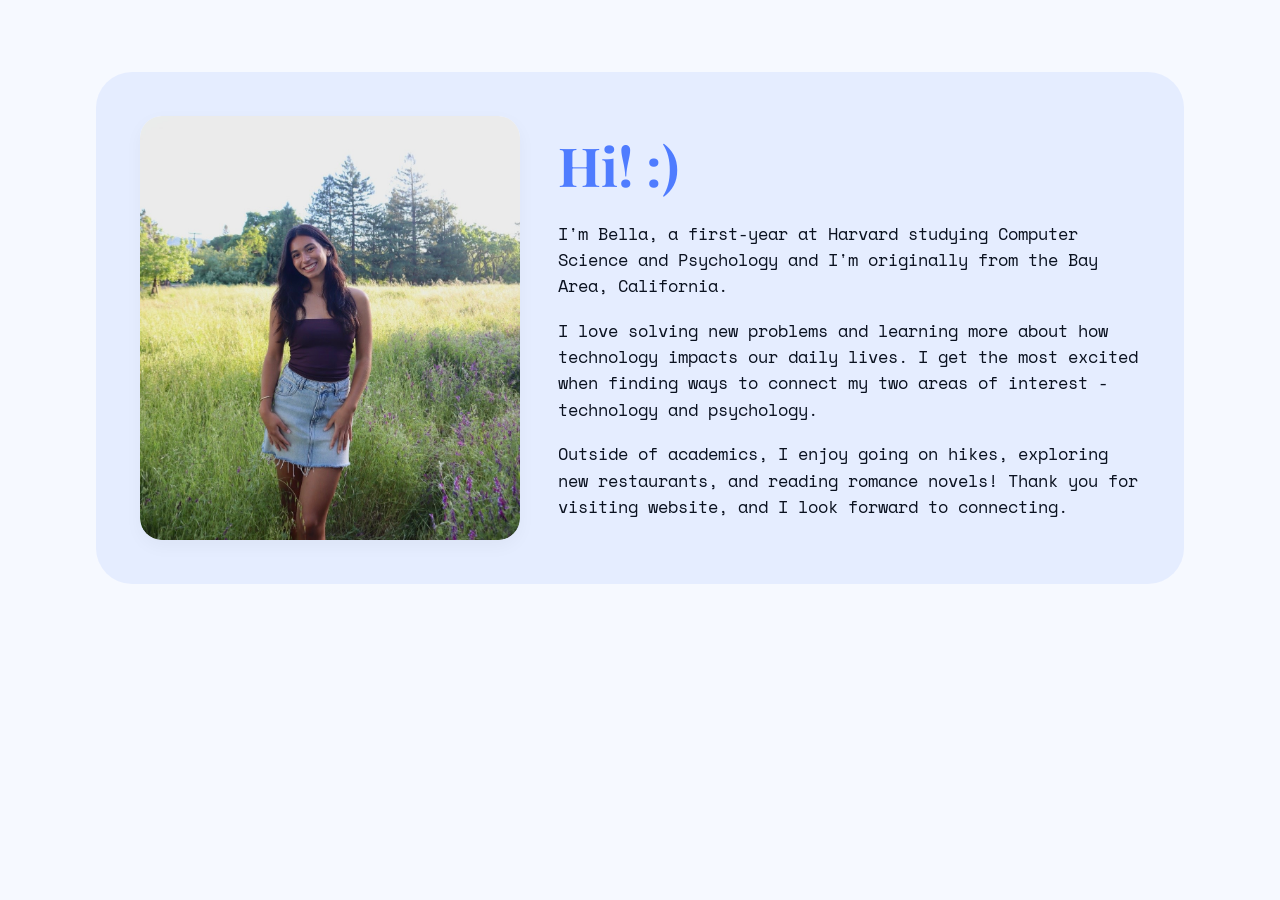
==== about.html @ c7327dbe "Save specific local edits" ====
<!doctype html>
<html>

<head>
    <title>About | Bella Meneses</title>
    <meta charset="utf-8" name="viewport" content="width=device-width, initial-scale=1">

    <link href="https://use.fontawesome.com/releases/v5.2.0/css/all.css" rel="stylesheet">
    <link href="css/frame.css" rel="stylesheet">
    <link href="css/controls.css" rel="stylesheet">
    <link href="css/custom.css" rel="stylesheet">

    <link rel="preconnect" href="https://fonts.googleapis.com">
    <link rel="preconnect" href="https://fonts.gstatic.com" crossorigin>
    <link
        href="https://fonts.googleapis.com/css2?family=Playfair+Display:wght@500;700&family=Space+Mono:wght@400;700&display=swap"
        rel="stylesheet">

    <script src="https://ajax.googleapis.com/ajax/libs/jquery/3.3.1/jquery.min.js"></script>
    <script src="js/menu.js"></script>
    <script src="js/footer.js"></script>
    <script src="js/custom.js"></script>
</head>

<body>
    <div class="menu-container"></div>

    <section class="about-section">
        <div class="about-card">
            <!-- LEFT: Photo -->
            <div class="about-photo">
                <img src="img/about-bella.JPG" alt="Photo of Bella" />
            </div>

            <!-- RIGHT: Text (same text as yours) -->
            <div class="about-text">
                <h1 class="about-title">Hi! :)</h1>

                <p>
                    I'm Bella, a first-year at Harvard studying Computer Science and Psychology and I'm originally from
                    the Bay Area, California.
                </p>

                <p>
                    I love solving new problems and learning more about how technology impacts our daily
                    lives. I get the most excited when finding ways to connect my two areas of interest - technology and
                    psychology.
                </p>

                <p>
                    Outside of academics, I enjoy going on hikes, exploring new restaurants, and reading romance novels!
                    Thank you for visiting website, and I look forward to connecting.
                </p>
            </div>
        </div>
    </section>
</body>

</html>
---- css/controls.css ----
/*************************************************************************
 * GitHub: https://github.com/yenchiah/project-website-template
 * Version: v3.44
 * This CSS file has control elements that do not require JavaScript
 * If you want to keep this template updated, avoid modifying this file
 * Instead, add your own CSS in the custom.css file
 *************************************************************************/

.custom-image-button {
  display: flex;
  flex-direction: column;
  flex-wrap: wrap;
  justify-content: flex-start;
  align-items: stretch;
  align-content: stretch;
  box-sizing: border-box;
  text-decoration: none;
  -webkit-touch-callout: none;
  -webkit-user-select: none;
  -khtml-user-select: none;
  -moz-user-select: none;
  -ms-user-select: none;
  user-select: none;
}

.custom-button {
  font-family: 'Open Sans', Helvetica, Arial, sans-serif;
  padding: 10px 20px;
  text-align: center;
  font-size: 14px;
  line-height: 15px;
  outline: none;
  border-radius: 2px;
  cursor: pointer;
  box-shadow: none;
  transition: background-color 0.1s, box-shadow 0.1s, border 0.1s;
  text-decoration: none;
  display: block;
  box-sizing: border-box;
  color: white;
  border: 1px solid #7d7d7d;
  background-color: #7d7d7d;
  -webkit-touch-callout: none;
  -webkit-user-select: none;
  -khtml-user-select: none;
  -moz-user-select: none;
  -ms-user-select: none;
  user-select: none;
}

.custom-button:not(:disabled):hover {
  background-color: #4d4d4d;
  border-color: #4d4d4d;
}

.custom-button:not(:disabled):active {
  background-color: #4d4d4d;
  border-color: #4d4d4d;
}

.custom-button:disabled {
  opacity: 0.4;
  cursor: default;
}

.custom-button-primary {
  background-color: #007bff;
  border-color: #007bff;
}

.custom-button-primary:not(:disabled):hover {
  background-color: #005cbf;
  border-color: #005cbf;
}

.custom-button-primary:not(:disabled):active {
  background-color: #005cbf;
  border-color: #005cbf;
}

.custom-button-danger {
  background-color: #dc3545;
  border-color: #dc3545;
}

.custom-button-danger:not(:disabled):hover {
  background-color: #a71120;
  border-color: #a71120;
}

.custom-button-danger:not(:disabled):active {
  background-color: #a71120;
  border-color: #a71120;
}

.custom-button-info {
  background-color: #17a2b8;
  border-color: #17a2b8;
}

.custom-button-info:not(:disabled):hover {
  background-color: #007082;
  border-color: #007082;
}

.custom-button-info:not(:disabled):active {
  background-color: #007082;
  border-color: #007082;
}

.custom-button-flat {
  font-family: 'Open Sans', Helvetica, Arial, sans-serif;
  text-align: center;
  font-size: 16px;
  line-height: 16px;
  outline: none;
  border-radius: 48px;
  cursor: pointer;
  box-shadow: none;
  transition: background-color 0.1s, box-shadow 0.1s, border 0.1s;
  text-decoration: none;
  color: black;
  border: 1px solid #777777;
  background-color: white;
  padding: 13px;
  display: flex;
  flex-direction: row;
  flex-wrap: wrap;
  justify-content: center;
  align-items: center;
  align-content: center;
  box-sizing: border-box;
  -webkit-touch-callout: none;
  -webkit-user-select: none;
  -khtml-user-select: none;
  -moz-user-select: none;
  -ms-user-select: none;
  user-select: none;
}

.custom-button-flat.large {
  font-size: 18px;
  line-height: 18px;
  padding: 17px;
  border-radius: 56px;
}

.custom-button-flat.small {
  font-size: 14px;
  line-height: 14px;
  padding: 12px;
  border-radius: 42px;
}

.custom-button-flat:disabled {
  opacity: 0.4;
  cursor: default;
}

.custom-button-flat img {
  width: 20px;
  height: 20px;
}

.custom-button-flat.small img {
  width: 16px;
  height: 16px;
}

.custom-button-flat.large img {
  width: 24px;
  height: 24px;
}

.custom-button-flat span {
  margin-left: 6px;
}

input.custom-textbox,
textarea.custom-textbox {
  font-family: 'Source Sans Pro', Helvetica, Arial, sans-serif;
  box-sizing: border-box;
  padding: 5px 10px;
  background: rgb(255, 255, 255);
  border: 1px solid #7d7d7d;
  font-size: 16px;
  outline: none;
  border-radius: 2px;
  resize: vertical;
}

input.custom-textbox {
  min-height: 37px;
  max-height: 37px;
}

textarea.custom-textbox {
  min-height: 60px;
  max-height: 200px;
}

input[readonly].custom-textbox,
textarea[readonly].custom-textbox {
  cursor: default;
  background: rgb(230, 230, 230);
}

.control-group {
  display: flex;
  flex-direction: row;
  flex-wrap: wrap;
  justify-content: flex-start;
  align-items: center;
  align-content: stretch;
  box-sizing: border-box;
  -webkit-touch-callout: none;
  -webkit-user-select: none;
  -khtml-user-select: none;
  -moz-user-select: none;
  -ms-user-select: none;
  user-select: none;
}

.control-group .custom-image-button {
  margin: 10px 0 10px 0;
}

.control-group .custom-image-button:not(:last-child) {
  margin-right: 15px;
}

.control-group .custom-button {
  margin: 10px 0 10px 0;
}

.control-group .custom-button:not(:last-child) {
  margin-right: 15px;
}

.control-group .custom-button-flat {
  margin: 10px 0 10px 0;
}

.control-group .custom-button-flat:not(:last-child) {
  margin-right: 15px;
}

.control-group .custom-textbox {
  margin: 10px 0 10px 0;
}

.control-group .custom-textbox:not(:last-child) {
  margin-right: 15px;
}

@media screen and (max-width: 500px) {
  .stretch-on-mobile {
    margin-left: 0 !important;
    margin-right: 0 !important;
    flex: 1 0 100%;
    max-width: 100%;
  }
}

.pulse-white {
  box-shadow: 0 0 0 rgba(255, 255, 255, 0.5);
  animation: pulse-white 2s infinite;
}

@-webkit-keyframes pulse-white {
  0% {
    -webkit-box-shadow: 0 0 0 0 rgba(255, 255, 255, 0.5);
  }

  70% {
    -webkit-box-shadow: 0 0 0 15px rgba(255, 255, 255, 0);
  }

  100% {
    -webkit-box-shadow: 0 0 0 0 rgba(255, 255, 255, 0);
  }
}

@keyframes pulse-white {
  0% {
    -moz-box-shadow: 0 0 0 0 rgba(255, 255, 255, 0.5);
    box-shadow: 0 0 0 0 rgba(255, 255, 255, 0.5);
  }

  70% {
    -moz-box-shadow: 0 0 0 15px rgba(255, 255, 255, 0);
    box-shadow: 0 0 0 15px rgba(255, 255, 255, 0);
  }

  100% {
    -moz-box-shadow: 0 0 0 0 rgba(255, 255, 255, 0);
    box-shadow: 0 0 0 0 rgba(255, 255, 255, 0);
  }
}

.pulse-black {
  box-shadow: 0 0 0 rgba(0, 0, 0, 0.5);
  animation: pulse-black 2s infinite;
}

@-webkit-keyframes pulse-black {
  0% {
    -webkit-box-shadow: 0 0 0 0 rgba(0, 0, 0, 0.5);
  }

  70% {
    -webkit-box-shadow: 0 0 0 15px rgba(0, 0, 0, 0);
  }

  100% {
    -webkit-box-shadow: 0 0 0 0 rgba(0, 0, 0, 0);
  }
}

@keyframes pulse-black {
  0% {
    -moz-box-shadow: 0 0 0 0 rgba(0, 0, 0, 0.5);
    box-shadow: 0 0 0 0 rgba(0, 0, 0, 0.5);
  }

  70% {
    -moz-box-shadow: 0 0 0 15px rgba(0, 0, 0, 0);
    box-shadow: 0 0 0 15px rgba(0, 0, 0, 0);
  }

  100% {
    -moz-box-shadow: 0 0 0 0 rgba(0, 0, 0, 0);
    box-shadow: 0 0 0 0 rgba(0, 0, 0, 0);
  }
}

.pulse-primary {
  box-shadow: 0 0 0 rgba(0, 123, 255, 0.5);
  animation: pulse-primary 2s infinite;
}

@-webkit-keyframes pulse-primary {
  0% {
    -webkit-box-shadow: 0 0 0 0 rgba(0, 123, 255, 0.5);
  }

  70% {
    -webkit-box-shadow: 0 0 0 15px rgba(0, 123, 255, 0);
  }

  100% {
    -webkit-box-shadow: 0 0 0 0 rgba(0, 123, 255, 0);
  }
}

@keyframes pulse-primary {
  0% {
    -moz-box-shadow: 0 0 0 0 rgba(0, 123, 255, 0.5);
    box-shadow: 0 0 0 0 rgba(0, 123, 255, 0.5);
  }

  70% {
    -moz-box-shadow: 0 0 0 15px rgba(0, 123, 255, 0);
    box-shadow: 0 0 0 15px rgba(0, 123, 255, 0);
  }

  100% {
    -moz-box-shadow: 0 0 0 0 rgba(0, 123, 255, 0);
    box-shadow: 0 0 0 0 rgba(0, 123, 255, 0);
  }
}

.pulse-danger {
  box-shadow: 0 0 0 rgba(220, 53, 69, 0.5);
  animation: pulse-danger 2s infinite;
}

@-webkit-keyframes pulse-danger {
  0% {
    -webkit-box-shadow: 0 0 0 0 rgba(220, 53, 69, 0.5);
  }

  70% {
    -webkit-box-shadow: 0 0 0 15px rgba(220, 53, 69, 0);
  }

  100% {
    -webkit-box-shadow: 0 0 0 0 rgba(220, 53, 69, 0);
  }
}

@keyframes pulse-danger {
  0% {
    -moz-box-shadow: 0 0 0 0 rgba(220, 53, 69, 0.5);
    box-shadow: 0 0 0 0 rgba(220, 53, 69, 0.5);
  }

  70% {
    -moz-box-shadow: 0 0 0 15px rgba(220, 53, 69, 0);
    box-shadow: 0 0 0 15px rgba(220, 53, 69, 0);
  }

  100% {
    -moz-box-shadow: 0 0 0 0 rgba(220, 53, 69, 0);
    box-shadow: 0 0 0 0 rgba(220, 53, 69, 0);
  }
}

.pulse-info {
  box-shadow: 0 0 0 rgba(23, 162, 184, 0.5);
  animation: pulse-info 2s infinite;
}

@-webkit-keyframes pulse-info {
  0% {
    -webkit-box-shadow: 0 0 0 0 rgba(23, 162, 184, 0.5);
  }

  70% {
    -webkit-box-shadow: 0 0 0 15px rgba(23, 162, 184, 0);
  }

  100% {
    -webkit-box-shadow: 0 0 0 0 rgba(23, 162, 184, 0);
  }
}

@keyframes pulse-info {
  0% {
    -moz-box-shadow: 0 0 0 0 rgba(23, 162, 184, 0.5);
    box-shadow: 0 0 0 0 rgba(23, 162, 184, 0.5);
  }

  70% {
    -moz-box-shadow: 0 0 0 15px rgba(23, 162, 184, 0);
    box-shadow: 0 0 0 15px rgba(23, 162, 184, 0);
  }

  100% {
    -moz-box-shadow: 0 0 0 0 rgba(23, 162, 184, 0);
    box-shadow: 0 0 0 0 rgba(23, 162, 184, 0);
  }
}

:root {
    --radius-sm: 12px;
    --radius-md: 16px;
    --radius-lg: 20px;
    --shadow-sm: 0 3px 10px rgba(0, 0, 0, 0.08);
    --shadow-md: 0 6px 15px rgba(0, 0, 0, 0.15);
    --shadow-lg: 0 15px 35px rgba(0, 0, 0, 0.12);
    --gradient-bg: linear-gradient(to bottom right, #eef4ff, #f7ecff);
    --gradient-nav: linear-gradient(135deg, #4b6cb7, #182848);
    --primary-blue: #4f6df5;
}
---- css/custom.css ----
/*************************************************************************
 * Your custom CSS file
 *************************************************************************/

.custom-dropdown {
  width: 240px;
}

.custom-textbox {
  width: 240px;
}

#dialog-1,
#dialog-2,
#dialog-3,
#dialog-4,
#share-dialog {
  display: none;
}

#share-url {
  width: 100%;
  -webkit-touch-callout: default !important;
  -webkit-user-select: text !important;
  -khtml-user-select: text !important;
  -moz-user-select: text !important;
  -ms-user-select: text !important;
  user-select: text !important;
}

#share-url-copy-prompt {
  display: none;
  color: #007bff;
}


:root {
    --radius-sm: 12px;
    --radius-md: 16px;
    --radius-lg: 20px;
    --shadow-sm: 0 3px 10px rgba(0, 0, 0, 0.08);
    --shadow-md: 0 6px 15px rgba(0, 0, 0, 0.15);
    --shadow-lg: 0 15px 35px rgba(0, 0, 0, 0.12);
    --gradient-bg: linear-gradient(to bottom right, #eef4ff, #f7ecff);
    --gradient-nav: linear-gradient(135deg, #4b6cb7, #182848);
    --primary-blue: #4f6df5;
}

:root{
  --hero-ink: #0b1220;
  --hero-accent: #4f7cff;     /* main blue */
  --hero-accent-soft: #7aa7ff;/* lighter blue */
  --hero-pill: #dbeafe;       /* very light blue pill */
  --hero-bg: #f6f9ff;         /* page background tint */
}

/* hero layout */
.hero{
  background: var(--hero-bg);
  padding: 80px 24px 60px 24px;
}

.hero-inner{
  width: min(860px, 100%);
}

.hero-title{
  font-family: "Playfair Display", serif;
  font-weight: 700;
  letter-spacing: -0.02em;
  color: var(--hero-ink);
  font-size: clamp(56px, 6vw, 92px);
  line-height: 1.02;
  margin: 0 0 18px;
}

.hero-subtitle{
  font-family: "Playfair Display", serif;
  font-weight: 500;
  color: var(--hero-accent);
  font-size: clamp(22px, 2.6vw, 34px);
  line-height: 1.15;
  margin: 0 0 34px;
}

.hero-text{
  font-family: "Space Mono", monospace;
  color: #0b1220;
  font-size: clamp(16px, 1.6vw, 20px);
  line-height: 1.9;
  max-width: 44ch;
  margin: 0 0 42px;
}

/* pills (if you add icons/links under hero later) */
.hero-actions{
  display: flex;
  gap: 22px;
  align-items: center;
}

.pill{
  width: 140px;
  height: 74px;
  border-radius: 999px;
  background: var(--hero-pill);
  display: inline-flex;
  align-items: center;
  justify-content: center;
  text-decoration: none;
  transition: transform 0.12s ease, filter 0.12s ease;
}

.pill:hover{ transform: translateY(-2px); filter: brightness(0.98); }

.pill i, .pill svg, .pill img{
  font-size: 34px;
  width: 34px;
  height: 34px;
  color: var(--hero-accent);
}

.menu-index {
  color: #4f7cff !important;
  opacity: 1 !important;
  font-weight: 700 !important;
}

:root{
  --nav-ink: #0b1220;
  --nav-muted: rgba(79,124,255,0.45);
  --nav-accent: var(--hero-accent);
}

/* container injected by template */
.menu-container{
  position: sticky;
  top: 0;
  z-index: 1000;
  background: var(--nav-bg);
}

/* the navbar */
.topnav{
  height: 72px;
  display: flex;
  align-items: center;
  justify-content: space-between;
  gap: 24px;

  width: min(1100px, calc(100% - 48px));
  margin: 0 auto;
}

/* left brand */
.topnav-brand{
  font-family: "Playfair Display", serif;
  font-weight: 700;
  color: var(--nav-accent);
  text-decoration: none;
  font-size: 22px;
  letter-spacing: -0.01em;
  white-space: nowrap;
}

/* center links */
.topnav-links{
  display: flex;
  align-items: center;
  gap: 28px;
}

.topnav-link{
  font-family: "Space Mono", monospace;
  font-size: 15px;
  color: var(--nav-muted);
  text-decoration: none;
  padding: 6px 0;
  position: relative;
  transition: color 0.12s ease;
}

.topnav-link:hover{
  color: var(--nav-accent);
}

/* active underline like screenshot */
.topnav-link.is-active{
  color: var(--nav-accent);
}

.topnav-link.is-active::after{
  content: "";
  position: absolute;
  left: 0;
  right: 0;
  bottom: -6px;
  height: 3px;
  border-radius: 999px;
  background: var(--nav-accent);
}

/* right icons */
.topnav-icons{
  display: flex;
  align-items: center;
  gap: 18px;
}

.topnav-icon{
  color: var(--nav-accent);
  text-decoration: none;
  font-size: 18px;
  line-height: 1;
  opacity: 0.9;
  transition: transform 0.12s ease, opacity 0.12s ease;
}

.topnav-icon:hover{
  transform: translateY(-1px);
  opacity: 1;
}

/* mobile: collapse center links (simple version) */
@media (max-width: 820px){
  .topnav{
    height: auto;
    padding: 14px 0;
    flex-wrap: wrap;
    row-gap: 10px;
  }

  .topnav-links{
    display: flex;
    flex-wrap: wrap;
    justify-content: center;
    width: 100%;
    gap: 16px 22px;
  }

  .topnav-icons{
    margin-left: auto;
  }
}

/* Make navbar blend into the page */
.menu-container{
  position: sticky;
  top: 0;
  z-index: 1000;

  background: transparent !important;
  box-shadow: none !important;
  border: none !important;
}

/* Give the nav itself the same background as the hero/page */
.topnav{
  background: var(--hero-bg);
  box-shadow: none !important;
  border: none !important;
}

html, body{
  background: var(--hero-bg);
}

.topnav{
  height: 72px;              /* nav height */
  padding: 0;                /* IMPORTANT: remove tall padding */
  padding-top: 6px;
  display: flex;
  align-items: center;
  justify-content: space-between;
  gap: 24px;

  width: min(1100px, calc(100% - 48px));
  margin: 0 auto;

  background: var(--hero-bg);
  box-shadow: none !important;
  border: none !important;
}


/* Layout: split hero into two columns */
.hero-inner{
  display: flex;
  align-items: center;
  justify-content: space-between;
  gap: 60px;
}

/* Left column */
.hero-text-column{
  flex: 1;
  max-width: 600px;
}

/* Right column */
.hero-image-column{
  flex: 1;
  display: flex;
  justify-content: center;
}

/* Circular image styling */
.hero-image-wrapper{
  width: 400px;
  height: 400px;
  border-radius: 50%;
  overflow: hidden;
  border: 6px solid var(--hero-accent-soft);
  box-shadow: 0 10px 40px rgba(0,0,0,0.08);
}

.hero-image-wrapper img{
  width: 100%;
  height: 100%;
  object-fit: cover;
}

/* Mobile: stack vertically */
@media (max-width: 900px){
  .hero-inner{
    flex-direction: column;
    text-align: center;
  }

  .hero-image-wrapper{
    width: 260px;
    height: 260px;
  }
}

html, body{
  height: auto;
  overflow-x: hidden;
}

/* generic page layout (for About, Experience, etc.) */
.page-section{
  padding: 100px 24px;
  background: var(--hero-bg);
}

.page-inner{
  width: min(900px, 100%);
  margin: 0 auto;
}

.page-title{
  font-family: "Playfair Display", serif;
  font-size: 56px;
  margin-bottom: 50px;
  color: var(--hero-ink);
}

.page-content{
  font-family: "Space Mono", monospace;
  font-size: 18px;
  line-height: 1.9;
  max-width: 65ch;
}

.page-content p{
  margin-bottom: 28px;
}

/* ---------- About card: flex layout for easier sizing ---------- */
.about-section{
  background: var(--hero-bg);
  padding: clamp(40px, 5vw, 72px) 24px;
}

/* smaller card overall and better proportions */
.about-card{
  max-width: 1000px;         /* overall card width */
  margin: 0 auto;
  background: rgba(79,124,255,0.10);
  border-radius: 36px;
  padding: clamp(28px, 3.5vw, 44px);

  display: flex;
  gap: clamp(20px, 3vw, 48px);
  align-items: center;   /* top-align by default */
}

/* left: photo column */
.about-photo{
  flex: 0 0 380px;           /* control how much width the photo takes */
  max-width: 45%;            /* helpful on different viewports */
  overflow: hidden;
  border-radius: 22px;
  background: rgba(255,255,255,0.45);
  display: block;
  box-shadow: 0 6px 18px rgba(0,0,0,0.04);
}

/* the actual image (cropped inside the frame) */
.about-photo img{
  width: 100%;
  height: 100%;
  display: block;
  object-fit: cover;         /* crops but preserves aspect */
  object-position: 50% 30%;  /* move crop up/down: change % to taste */
  border-radius: 21px;       /* make sure corners show in every browser */
}

/* right: text column (less "blocky") */
.about-text{
  flex: 1;
  padding-top: 6px;          /* small top offset so title doesn't sit cramped */
  font-family: "Space Mono", monospace;
  font-size: 17px;
  line-height: 1.55;         /* tighter than before — more compact */
  color: var(--hero-ink);
  max-width: none;           /* allow it to expand horizontally */
}

/* paragraph spacing */
.about-text p{
  margin: 0 0 18px;
}

/* title sizing */
.about-title{
  font-family: "Playfair Display", serif;
  font-weight: 700;
  color: var(--hero-accent);
  font-size: clamp(36px, 4.2vw, 56px);
  margin: 0 0 14px;
}

/* ---------- Responsive: stack nicely on small screens ---------- */
@media (max-width: 920px){
  .about-card{
    flex-direction: column;
    padding: 28px;
    gap: 24px;
    text-align: left;
  }

  .about-photo{
    width: min(420px, 90%);
    margin: 0 auto;
    flex: none;
  }

  .about-text{
    padding-top: 0;
    font-size: 16px;
    line-height: 1.6;
  }

  .about-title{
    font-size: 40px;
    text-align: center;
  }
}

/* ===== Resume / Experience timeline style ===== */

.resume-section{
  padding: 80px 24px 120px;
  max-width: 1050px;
  margin: 0 auto;
}

.resume-heading{
  font-family: "Playfair Display", serif;
  font-size: 56px;
  color: var(--hero-accent);
  margin: 40px 0 34px;
  display: flex;
  align-items: center;
  gap: 22px;
}

.resume-heading::before{
  content: "";
  width: 90px;
  height: 5px;
  background: rgba(79,124,255,0.45);
  border-radius: 999px;
}

.resume-timeline{
  display: flex;
  flex-direction: column;
  gap: 44px;
}

.resume-item{
  display: grid;
  grid-template-columns: 1fr auto;
  gap: 44px;
  align-items: start;

  padding-left: 30px;
  position: relative;
}

.resume-item::before{
  content: "";
  position: absolute;
  left: 0;
  top: 6px;
  width: 14px;
  height: 14px;
  border-radius: 999px;
  background: rgba(79,124,255,0.55);
}

.resume-item::after{
  content: "";
  position: absolute;
  left: 6px;
  top: 26px;
  bottom: -44px; /* matches timeline gap */
  width: 3px;
  background: rgba(79,124,255,0.35);
  border-radius: 999px;
}

.resume-item:last-child::after{
  display: none;
}

.resume-left h3{
  margin: 0 0 10px;
  font-family: "Space Mono", monospace;
  font-size: 22px;
  color: rgba(79,124,255,0.70);
  font-weight: 700;
}

.resume-subtitle{
  margin: 0 0 12px;
  font-family: "Space Mono", monospace;
  font-weight: 700;
  color: var(--hero-ink);
}

.resume-left ul{
  margin: 0;
  padding-left: 18px;
  font-family: "Space Mono", monospace;
  font-size: 16px;
  line-height: 1.65;
  color: var(--hero-ink);
}

.resume-left li{
  margin-bottom: 8px;
}

.resume-date{
  font-family: "Space Mono", monospace;
  font-weight: 700;
  white-space: nowrap;
  color: var(--hero-ink);
  opacity: 0.9;
  padding-top: 6px;
}

/* Skills section */
.resume-skills{
  margin-top: 10px;
  font-family: "Space Mono", monospace;
  font-size: 16px;
  line-height: 1.8;
}

.resume-skill-row{
  display: grid;
  grid-template-columns: 140px 1fr;
  gap: 16px;
  margin-bottom: 12px;
}

.skill-label{
  font-weight: 700;
  color: rgba(79,124,255,0.70);
}

.skill-value{
  color: var(--hero-ink);
}

/* Mobile */
@media (max-width: 820px){
  .resume-heading{
    font-size: 44px;
  }

  .resume-item{
    grid-template-columns: 1fr;
    gap: 12px;
  }

  .resume-date{
    opacity: 0.7;
  }

  .resume-skill-row{
    grid-template-columns: 1fr;
    gap: 4px;
  }
}

/* ===== ULTRA TIGHT SKILLS SPACING ===== */

/* Kill extra space after timeline */
.resume-timeline{
  margin-bottom: 20px !important;
  gap: 28px !important;
}

/* Remove extra spacing above Skills */
.resume-heading{
  margin: 12px 0 14px !important;
}

/* Reduce skill list container spacing */
.resume-skills{
  margin-top: 1px !important;
}

/* Compress each skill row */
.resume-skill-row{
  margin-bottom: 4px !important;
  gap: 8px !important;
}

/* Reduce line spacing slightly */
.skill-value{
  line-height: 1.6 !important;
}

/* ===== Homepage Project Preview Grid ===== */

.project-preview-section{
  padding: 80px 24px;
  background: var(--hero-bg);
}

.project-preview-grid{
  max-width: 1100px;
  margin: 0 auto;
  display: grid;
  grid-template-columns: repeat(3, 1fr);
  gap: 28px;
}

.project-tile{
  position: relative;
  overflow: hidden;
  border-radius: 20px;
  display: block;
}

.project-tile img{
  width: 100%;
  height: 300px;
  object-fit: cover;
  display: block;
  transition: transform 0.4s ease;
}

.tile-overlay{
  position: absolute;
  inset: 0;
  background: rgba(79,124,255,0.6);
  display: flex;
  align-items: center;
  justify-content: center;
  opacity: 0;
  transition: opacity 0.3s ease;
}

.tile-overlay h3{
  color: white;
  font-family: "Playfair Display", serif;
  font-size: 28px;
}

.project-tile:hover img{
  transform: scale(1.05);
}

.project-tile:hover .tile-overlay{
  opacity: 1;
}

@media (max-width: 900px){
  .project-preview-grid{
    grid-template-columns: 1fr;
  }
}

/* ===== Navbar Dropdown ===== */

.dropdown{
  position: relative;
}

.dropdown-menu{
  position: absolute;
  top: 100%;
  left: 0;
  background: white;
  list-style: none;
  padding: 10px 0;
  margin: 0;
  border-radius: 12px;
  box-shadow: 0 10px 30px rgba(0,0,0,0.08);
  opacity: 0;
  pointer-events: none;
  transform: translateY(10px);
  transition: all 0.25s ease;
}

.dropdown-menu li{
  padding: 8px 20px;
}

.dropdown-menu a{
  text-decoration: none;
  color: var(--hero-ink);
  font-family: "Space Mono", monospace;
  font-size: 14px;
}

.dropdown:hover .dropdown-menu{
  opacity: 1;
  pointer-events: auto;
  transform: translateY(0);
}

/* ===== Project Detail Page ===== */

.project-detail-section{
  padding: 120px 24px;
  background: var(--hero-bg);
}

.project-detail-container{
  max-width: 1000px;
  margin: 0 auto;
}

.project-title{
  font-family: "Playfair Display", serif;
  font-size: 56px;
  margin-bottom: 20px;
  color: var(--hero-ink);
}

.project-meta{
  font-family: "Space Mono", monospace;
  margin-bottom: 30px;
  letter-spacing: 2px;
}

.project-description{
  font-family: "Space Mono", monospace;
  line-height: 1.8;
  max-width: 70ch;
  margin-bottom: 40px;
}

.github-btn{
  display: inline-block;
  padding: 12px 24px;
  border-radius: 10px;
  background: var(--hero-accent);
  color: white;
  text-decoration: none;
  font-family: "Space Mono", monospace;
  margin-bottom: 40px;
  transition: background 0.3s ease;
}

.github-btn:hover{
  background: var(--hero-accent-soft);
}

.project-media img{
  width: 100%;
  border-radius: 20px;
}

.topnav-links li {
  list-style: none;
}

.project-video{
  position: relative;
  width: 100%;
  max-width: 1000px;
  margin: 40px 0;
  aspect-ratio: 16 / 9;
  border-radius: 20px;
  overflow: hidden;
}

.project-video iframe{
  width: 100%;
  height: 100%;
  border: none;
}

/* ===== Project page layout ===== */
.project-page{
  max-width: 1000px;
  margin: 40px auto 80px;
  padding: 0 24px;
}

.project-hero{
  background: var(--hero-accent-soft, #e9efff);
  border-radius: 32px;
  padding: 36px 36px 28px;
}

.project-title{
  margin: 0 0 14px;
  font-family: "Playfair Display", serif;
  font-weight: 700;
  font-size: clamp(36px, 5vw, 56px);
  color: #0b1020;
}

.project-meta{
  display: flex;
  flex-wrap: wrap;
  gap: 10px 18px;
  margin: 0 0 14px;
  font-family: "Space Mono", monospace;
  font-size: 14px;
  color: rgba(11,16,32,0.75);
}

.meta-label{
  font-weight: 700;
  color: rgba(11,16,32,0.9);
}

.project-blurb{
  margin: 0 0 18px;
  max-width: 70ch;
  font-family: "Space Mono", monospace;
  font-size: 16px;
  line-height: 1.6;
  color: rgba(11,16,32,0.85);
}

.project-links{
  display: flex;
  gap: 12px;
  flex-wrap: wrap;
}

.project-btn{
  display: inline-flex;
  align-items: center;
  justify-content: center;
  padding: 10px 16px;
  border-radius: 999px;
  text-decoration: none;
  font-family: "Space Mono", monospace;
  font-weight: 700;
  font-size: 14px;
  background: #4f7cff;
  color: white;
  transition: transform 120ms ease, opacity 120ms ease;
}

.project-btn:hover{
  transform: translateY(-1px);
  opacity: 0.95;
}

.project-btn.secondary{
  background: rgba(79,124,255,0.12);
  color: #2c57d6;
}

/* ===== Video frame ===== */
.project-media{
  margin-top: 22px;
}

.project-video{
  position: relative;
  width: 100%;
  aspect-ratio: 16 / 9;
  border-radius: 24px;
  overflow: hidden;
  box-shadow: 0 16px 40px rgba(11,16,32,0.12);
  background: rgba(0,0,0,0.06);
}

.project-video iframe{
  width: 100%;
  height: 100%;
  border: 0;
}

/* Mobile tightening */
@media (max-width: 700px){
  .project-hero{ padding: 26px 22px 20px; border-radius: 26px; }
  .project-page{ margin-top: 20px; }
}

/* =========================
   HOMEPAGE HERO FIX
========================= */

/* Make hero container match navbar width */
.hero{
  background: var(--hero-bg);
  padding: 64px 24px 48px;
}

.hero-inner{
  width: min(1100px, calc(100% - 48px));
  margin: 0 auto;

  display: grid;
  grid-template-columns: 1.2fr 0.8fr;
  gap: 56px;
  align-items: center;
}

/* Text column */
.hero-text-column{
  max-width: 620px;
}

/* Typography tweaks so it doesn’t feel gigantic */
.hero-title{
  font-size: clamp(54px, 6vw, 88px);
  margin: 0 0 14px;
}

.hero-subtitle{
  font-size: clamp(22px, 2.3vw, 32px);
  margin: 0 0 22px;
}

.hero-text{
  font-size: 18px;
  line-height: 1.85;
  margin: 0;
  max-width: 52ch;
}

/* Photo column */
.hero-image-column{
  display: flex;
  justify-content: center;
}

/* Make image responsive instead of fixed 400x400 */
.hero-image-wrapper{
  width: clamp(240px, 32vw, 360px);
  aspect-ratio: 1 / 1;
  height: auto;

  border-radius: 50%;
  overflow: hidden;
  border: 6px solid var(--hero-accent-soft);
  box-shadow: 0 10px 40px rgba(0,0,0,0.08);
}

.hero-image-wrapper img{
  width: 100%;
  height: 100%;
  object-fit: cover;
  object-position: 50% 35%;
}

/* Mobile */
@media (max-width: 900px){
  .hero-inner{
    grid-template-columns: 1fr;
    gap: 28px;
    text-align: center;
  }

  .hero-text-column{
    max-width: 700px;
    margin: 0 auto;
  }

  .hero-text{
    margin: 0 auto;
  }
}
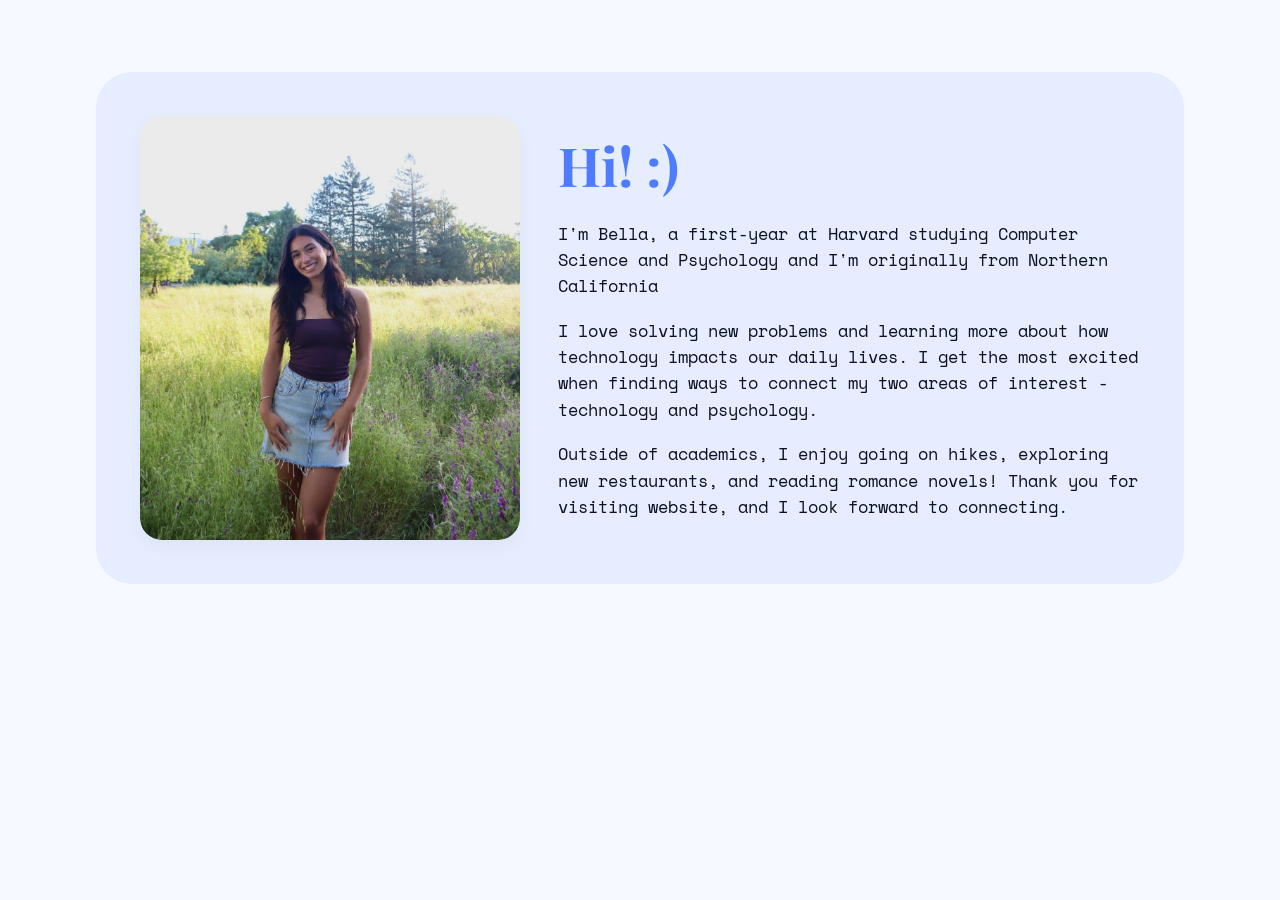
==== commit 745c5051: "Updated About" ====
--- a/about.html
+++ b/about.html
@@ -38,7 +38,7 @@
 
                 <p>
                     I'm Bella, a first-year at Harvard studying Computer Science and Psychology and I'm originally from
-                    the Bay Area, California.
+                    Northern California
                 </p>
 
                 <p>
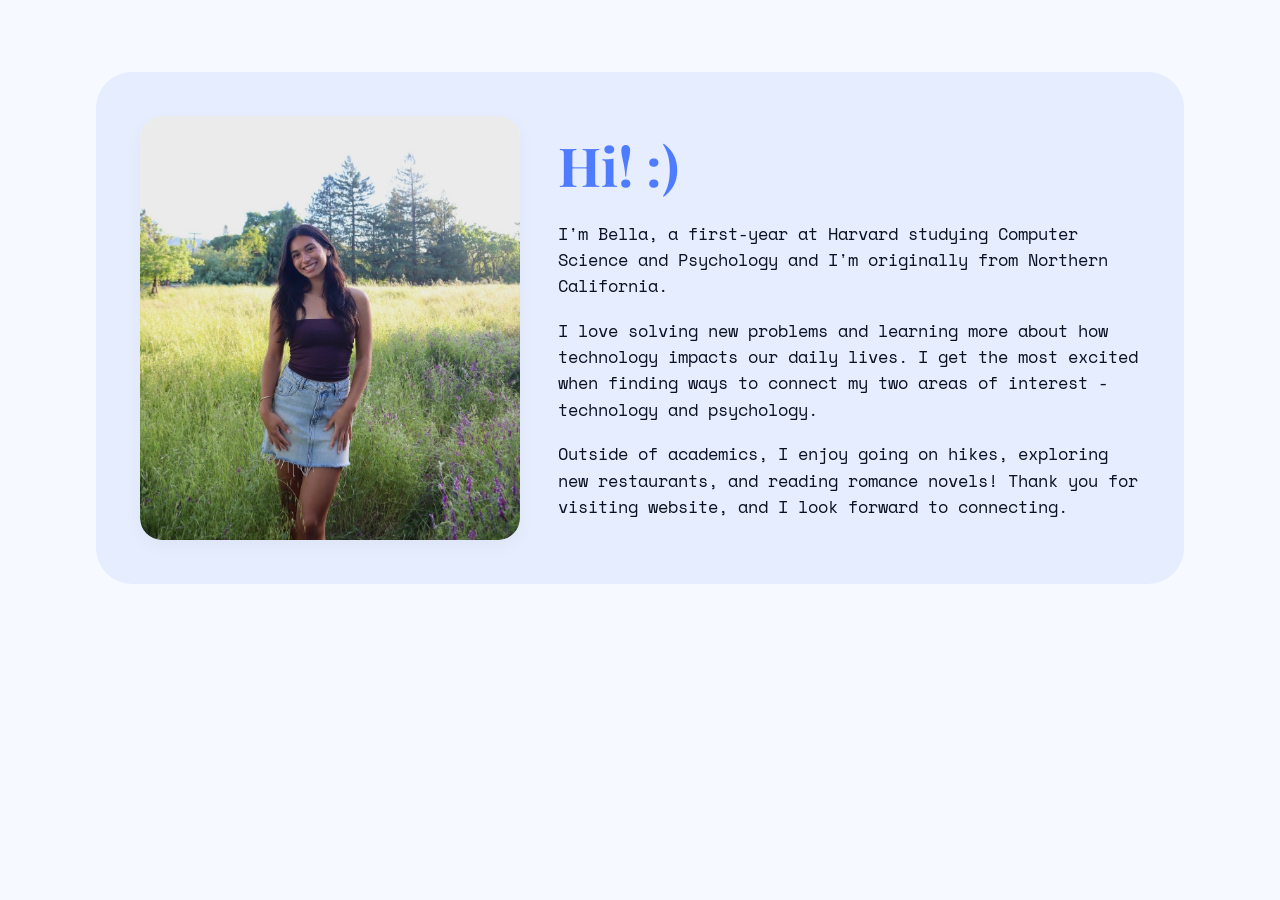
==== commit 776d0dce: "Period" ====
--- a/about.html
+++ b/about.html
@@ -38,7 +38,7 @@
 
                 <p>
                     I'm Bella, a first-year at Harvard studying Computer Science and Psychology and I'm originally from
-                    Northern California
+                    Northern California.
                 </p>
 
                 <p>
